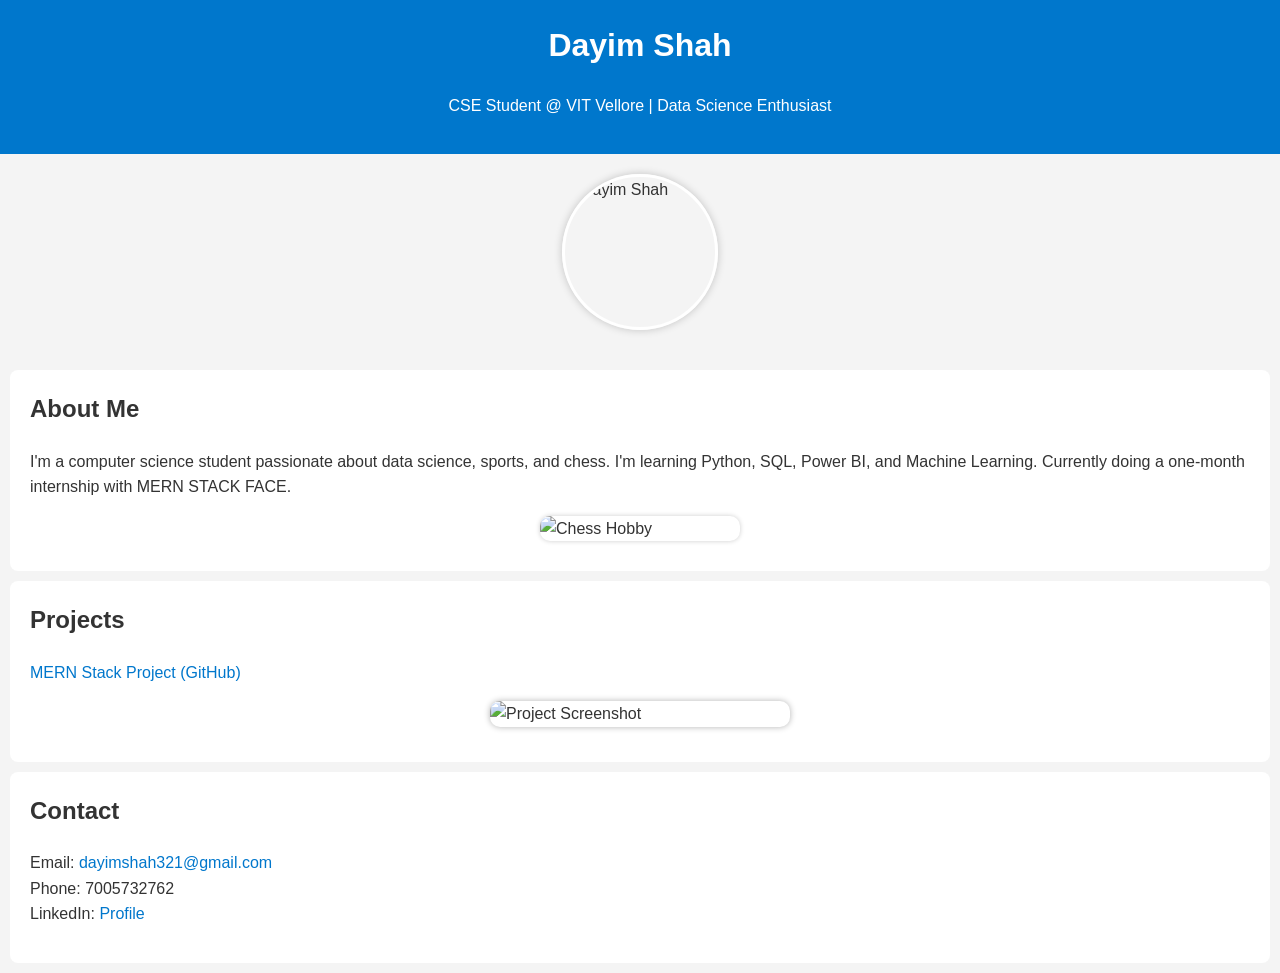
==== index.html @ 03f18e90 "Update and rename resume.html to index.html" ====
<!DOCTYPE html>
<html lang="en">
<head>
  <meta charset="UTF-8" />
  <meta name="viewport" content="width=device-width, initial-scale=1.0"/>
  <title>Dayim Shah | Portfolio</title>
  <link rel="stylesheet" href="style.css" />
</head>
<body>
  <header>
    <h1>Dayim Shah</h1>
    <p>CSE Student @ VIT Vellore | Data Science Enthusiast</p>
  </header>

  <!-- Profile image placed below header -->
  <img src="profile.jpg" alt="Dayim Shah" class="profile-pic" />

  <section class="about">
    <h2>About Me</h2>
    <p>
      I'm a computer science student passionate about data science, sports, and chess.
      I'm learning Python, SQL, Power BI, and Machine Learning. Currently doing a one-month internship with MERN STACK FACE.
    </p>
    <img src="chess.jpg" alt="Chess Hobby" class="small-img" />
  </section>

  <section class="projects">
    <h2>Projects</h2>
    <ul>
      <li>
        <a href="https://github.com/Dayimshah/MERN-STACK" target="_blank">MERN Stack Project (GitHub)</a>
      </li>
    </ul>
    <img src="project1.jpg" alt="Project Screenshot" class="medium-img" />
  </section>

  <section class="contact">
    <h2>Contact</h2>
    <ul>
      <li>Email: <a href="mailto:dayimshah321@gmail.com">dayimshah321@gmail.com</a></li>
      <li>Phone: 7005732762</li>
      <li>
        LinkedIn:
        <a href="https://www.linkedin.com/in/dayim-shah-612b03204" target="_blank">Profile</a>
      </li>
    </ul>
  </section>
</body>
</html>
---- style.css ----
body {
  font-family: Arial, sans-serif;
  line-height: 1.6;
  margin: 0;
  padding: 0;
  background-color: #f4f4f4;
  color: #333;
}

header {
  background-color: #0077cc;
  color: white;
  padding: 20px;
  text-align: center;
}

section {
  padding: 20px;
  margin: 10px;
  background-color: white;
  border-radius: 8px;
}

h1, h2 {
  margin-top: 0;
}

ul {
  list-style-type: none;
  padding: 0;
}

a {
  color: #0077cc;
  text-decoration: none;
}

a:hover {
  text-decoration: underline;
}

/* Profile picture styling */
.profile-pic {
  display: block;
  margin: 20px auto 40px auto;
  width: 150px;
  height: 150px;
  object-fit: cover;
  border-radius: 50%;
  border: 3px solid white;
  box-shadow: 0 0 8px rgba(0, 0, 0, 0.2);
}

/* Smaller image styling for hobby */
.small-img {
  display: block;
  margin: 10px auto;
  width: 200px;
  border-radius: 10px;
  box-shadow: 0 0 5px rgba(0,0,0,0.2);
}

/* Medium image for projects */
.medium-img {
  display: block;
  margin: 15px auto;
  width: 300px;
  border-radius: 10px;
  box-shadow: 0 0 6px rgba(0,0,0,0.3);
}
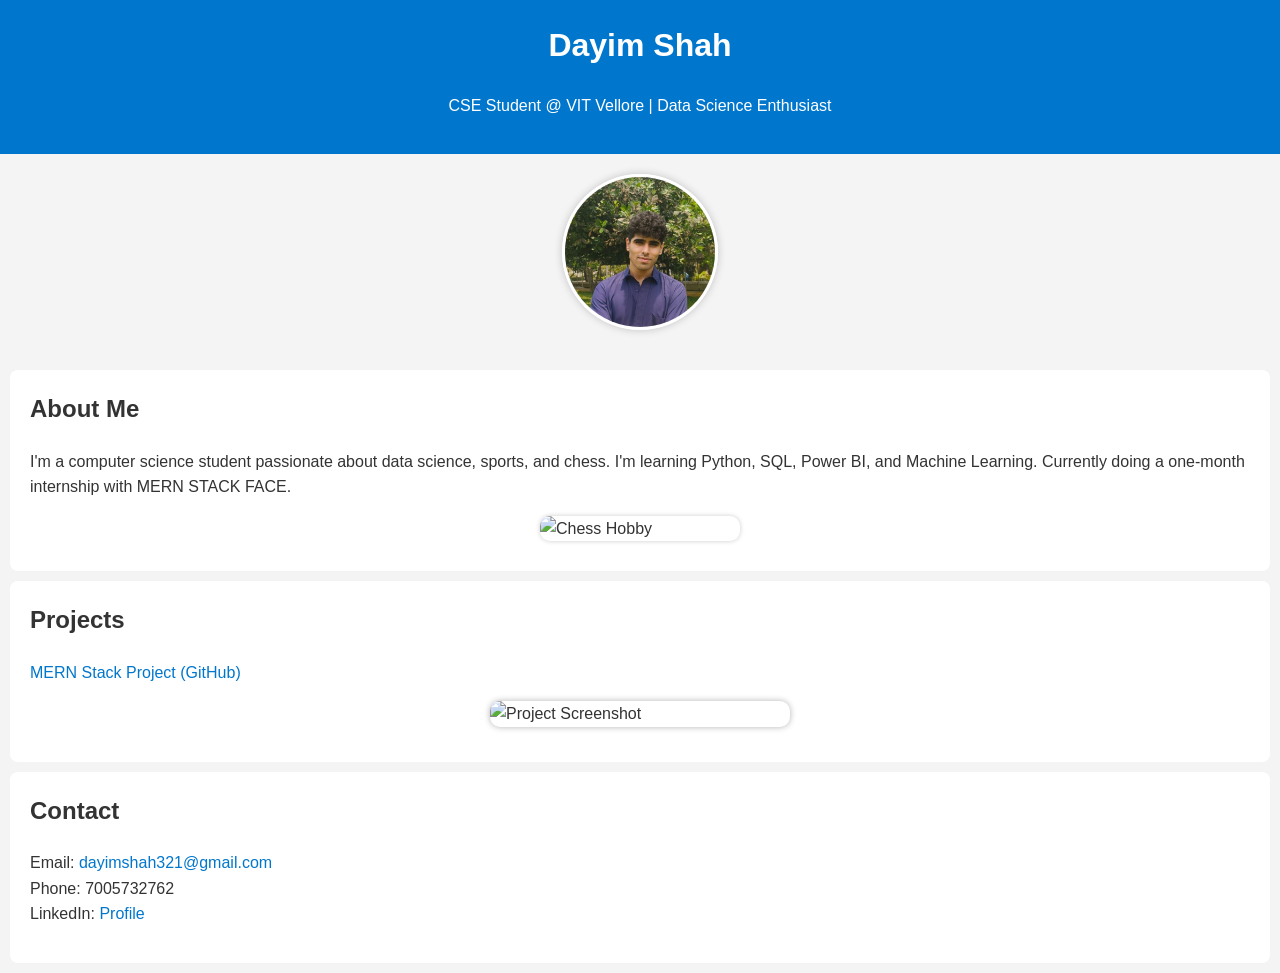
==== commit 1cc097bf: "Update index.html" ====
--- a/index.html
+++ b/index.html
@@ -13,7 +13,7 @@
   </header>
 
   <!-- Profile image placed below header -->
-  <img src="profile.jpg" alt="Dayim Shah" class="profile-pic" />
+  <img src="images/profile.jpg" alt="Dayim Shah" class="profile-pic" />
 
   <section class="about">
     <h2>About Me</h2>
@@ -21,7 +21,7 @@
       I'm a computer science student passionate about data science, sports, and chess.
       I'm learning Python, SQL, Power BI, and Machine Learning. Currently doing a one-month internship with MERN STACK FACE.
     </p>
-    <img src="chess.jpg" alt="Chess Hobby" class="small-img" />
+    <img src="images/chess.jpg" alt="Chess Hobby" class="small-img" />
   </section>
 
   <section class="projects">
@@ -31,7 +31,7 @@
         <a href="https://github.com/Dayimshah/MERN-STACK" target="_blank">MERN Stack Project (GitHub)</a>
       </li>
     </ul>
-    <img src="project1.jpg" alt="Project Screenshot" class="medium-img" />
+    <img src="images/project1.jpg" alt="Project Screenshot" class="medium-img" />
   </section>
 
   <section class="contact">
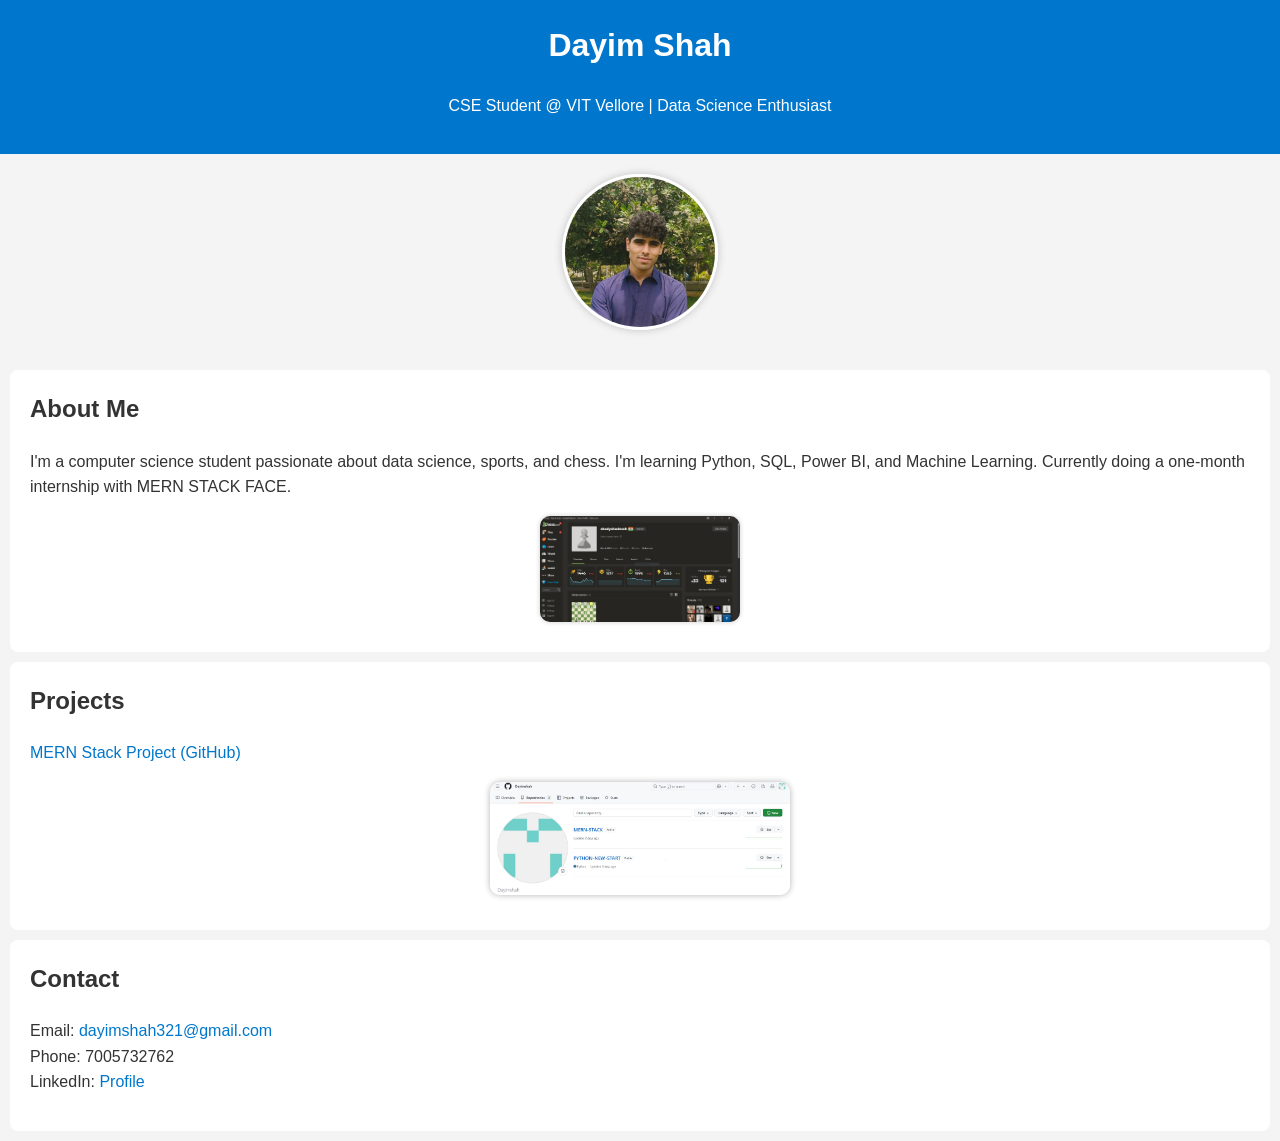
==== commit c590c12e: "Update index.html" ====
--- a/index.html
+++ b/index.html
@@ -21,7 +21,7 @@
       I'm a computer science student passionate about data science, sports, and chess.
       I'm learning Python, SQL, Power BI, and Machine Learning. Currently doing a one-month internship with MERN STACK FACE.
     </p>
-    <img src="images/chess.jpg" alt="Chess Hobby" class="small-img" />
+    <img src="images/chess.JPG" alt="Chess Hobby" class="small-img" />
   </section>
 
   <section class="projects">
@@ -31,7 +31,7 @@
         <a href="https://github.com/Dayimshah/MERN-STACK" target="_blank">MERN Stack Project (GitHub)</a>
       </li>
     </ul>
-    <img src="images/project1.jpg" alt="Project Screenshot" class="medium-img" />
+    <img src="images/project1.JPG" alt="Project Screenshot" class="medium-img" />
   </section>
 
   <section class="contact">
